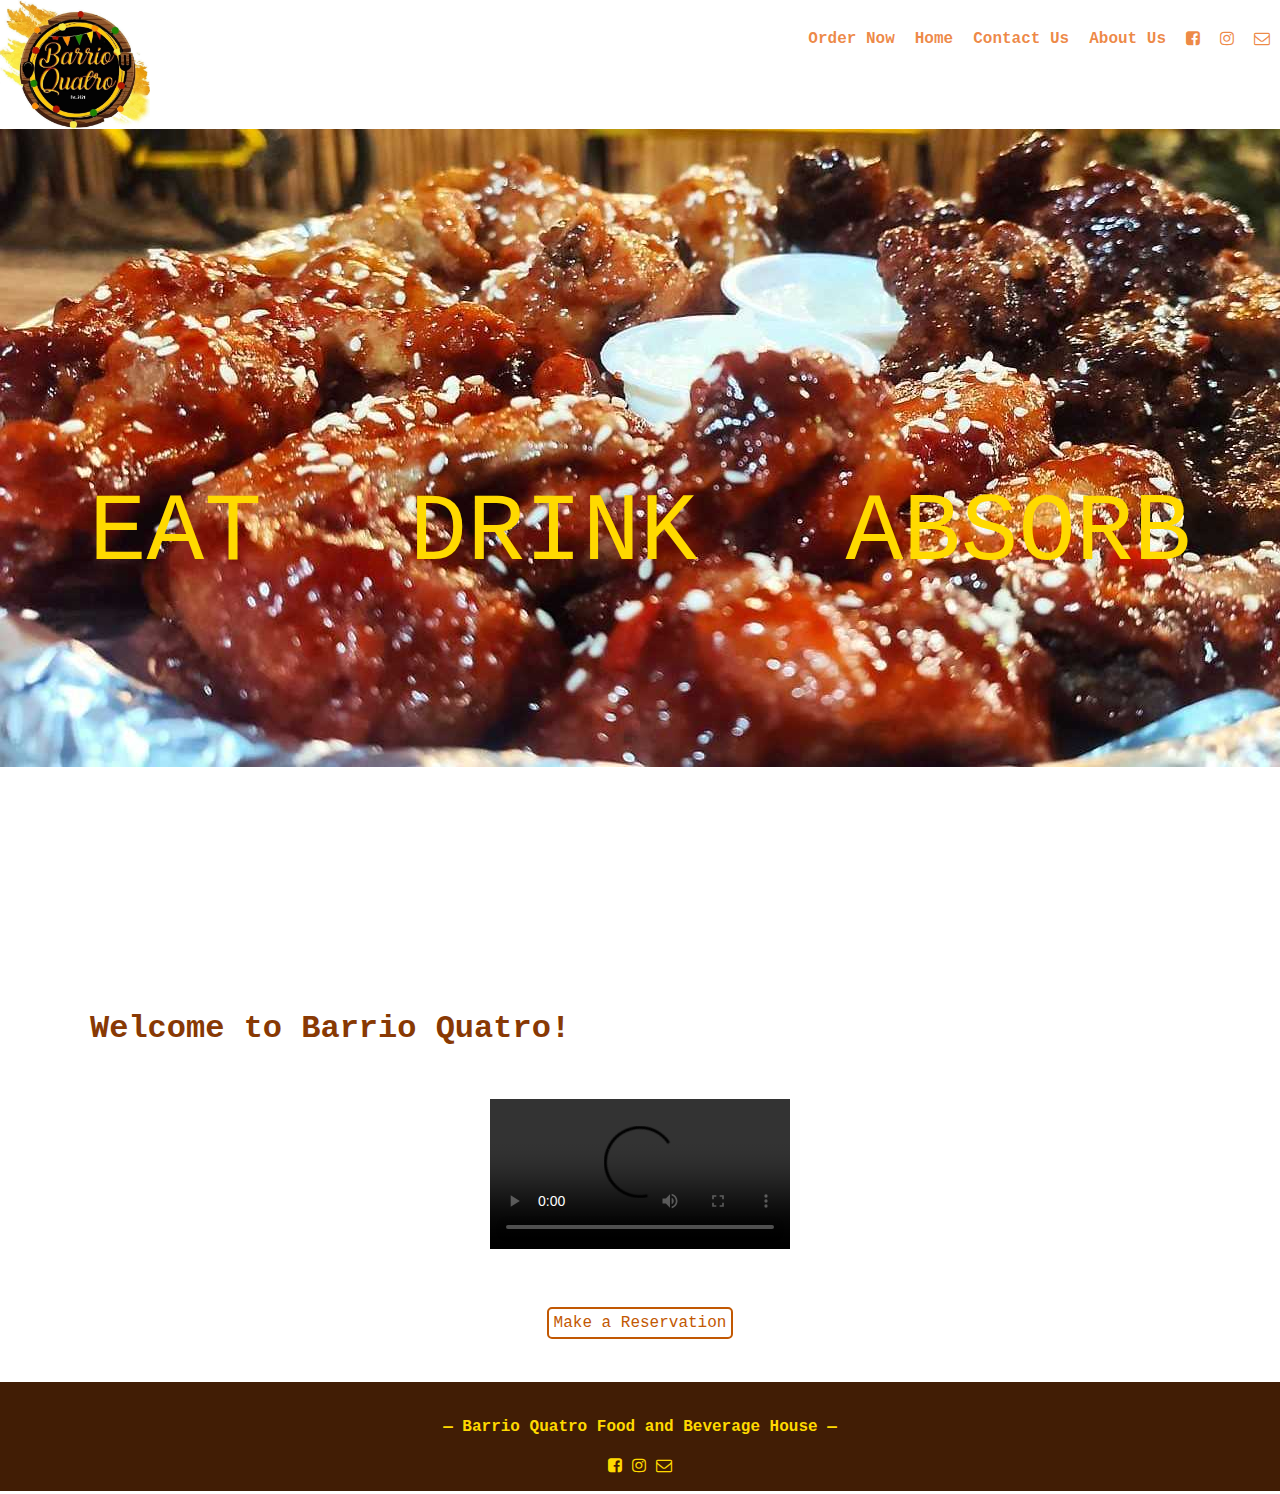
==== index.html @ ed96cb12 "change home.html to index.html" ====
<!DOCTYPE html>
<html lang="en">

<head>
  <title>Barrio Quatro</title>
  <meta charset="utf-8" />
  <meta name="viewport" content="width=device-width, initial-scale=1">
  <link rel="icon" href="images/logo.JPG" type="image/x-icon" />
  <link rel="stylesheet" href="style.css"/>
  <link rel="stylesheet" href="https://cdnjs.cloudflare.com/ajax/libs/font-awesome/4.7.0/css/font-awesome.min.css">
</head>

<body class="Home-body">
  
<header class="Home-header">
  <a href="index.html"> <img src="images/logo.jpg" alt="Barrio Quatro Logo" width="150"/></a>
<nav class="Home-nav">
  <div class="Home-div">
  <ul id="nav-items">
    <li><a href="ordernow.html">Order Now</a></li>
    <li><a href="index.html">Home</a></li>
    <li><a href="contactus.html">Contact Us</a></li>
    <li><a href="aboutus.html">About Us</a></li>
    <li><a href="https://www.facebook.com/barrioquatro2021" target="_blank"><i class="fa fa-facebook-square" aria-hidden="true"></i></a></li>
    <li><a href="https://instagram.com/barrioquatro2021" target="_blank"><i class="fa fa-instagram" aria-hidden="true"></i></a></li>
    <li><a href="mailto://barrioquatro2021@gmail.com"><i class="fa fa-envelope-o" aria-hidden="true"></i></a></li>  
  </ul>
  </div>
</nav>
</header>

<main class="Home-main">
  <div id="main-nav" class="main-nav">
    <a href="Eat.html" onmouseover="eatBG()" onmouseout="hideBG()">EAT</a>
    <a href="Drink.html" onmouseover="drinkBG()" onmouseout="hideBG()">DRINK</a>
    <a href="Absorb.html" onmouseover="absorbBG()" onmouseout="hideBG()">ABSORB</a>
  </div>
  
  <article class="Home-video">
    <h1>Welcome to Barrio Quatro!</h1>
    <div class="video">
      <video class="video" controls>
      <source src="videos/welcome1.mp4" width="500" type="video/mp4">
      </video>
    </div>
  </article>
  <aside class="aside">
    <a class="rsv" href="contactus.html">Make a Reservation</a>
  </aside>
</main>

<footer>
  <div class="footer-div">
  <h4>&mdash; Barrio Quatro Food and Beverage House &mdash;</h4>

    <a href="https://www.facebook.com/barrioquatro2021" target="_blank"><i class="fa fa-facebook-square" aria-hidden="true"></i></a>
    <a href="https://instagram.com/barrioquatro2021" target="_blank"><i class="fa fa-instagram" aria-hidden="true"></i></a>
    <a href="mailto://barrioquatro2021@gmail.com"><i class="fa fa-envelope-o" aria-hidden="true"></i></a>
  </div>
</footer>

<script>
  function eatBG() {
    var element = document.getElementById("main-nav");
    element.classList.add("eat-BG");
  }
  function drinkBG() {
    var element = document.getElementById("main-nav");
    element.classList.add("drink-BG");
  }
  function absorbBG() {
    var element = document.getElementById("main-nav");
    element.classList.add("absorb-BG");
  }
  function hideBG() {
    var element = document.getElementById("main-nav");
    element.classList.remove("eat-BG", "drink-BG", "absorb-BG");
  }
  function showNav() {
        var element = document.getElementById("nav-items");
        element.classList.toggle("show-items");
      }
</script>
</body>
</html>
---- style.css ----
/*=========================== 
START: CODE FOR ALL PAGE
=========================== */
* {
  box-sizing: border-box;
}
body{
  font-family: 'Space Mono', monospace;
  color: rgb(194, 88, 2);
}
h1{
  color: rgb(136, 57, 4);
  text-align: center;
}
.Home-body{
  margin: 0;
}
.Home-header {
  display: flex;
  justify-content: space-between;
}
.Home-nav .Home-div a:hover { 
  background-color:rgb(255, 217, 0);
}
.Home-div a{
  display: inline-block;
  font-weight: bold;
  text-decoration: none;
  color: rgba(231, 93, 0, 0.726);
  padding: 10px;
}
.aside{
  padding-top: 15px;
  padding-bottom: 50px;
  text-align: center;
}
.aside .rsv{
  text-decoration: none;
  color: rgb(194, 88, 2);
}
.rsv{
  border: 2px solid rgb(194, 88, 2);
  border-radius: 5px;
  padding: 5px;
}
footer{
  background-color:rgb(65, 29, 5);
  color: rgb(255, 217, 0);
}
footer div{
  padding: 15px;
  margin: auto;
  text-align: center;
}
.footer-div a{
  text-decoration: none;
  color: rgb(255, 217, 0);
}
/*===========================  
END: CODE FOR ALL PAGE 
===========================*/

/*=========================== 
START: CODE FOR HOME 
===========================*/
.Home-main .main-nav a:hover{
  text-decoration:underline 3px;
}
.main-nav{
  background-image: url(images/chickenplatter1.jpg);
  background-repeat: no-repeat;
  align-items: center;
  height: 90vh;
  display: flex;
  justify-content: space-around;
  padding: 15px;
}
.Home-nav ul {
  list-style-type: none;
  margin: 0;
  padding: 0;
  padding-top: 20px;
  display: flex;
}
.eat-BG{
  background-image: url(images/gotospecial.jpg);
  background-size: 100%;
}
.drink-BG{
  background-image: url(images/drink.jpg);
  background-size: 100%;
}
.absorb-BG{
  background-image: url(images/absorb.jpg);
  background-size: 100%;
}
.hide-BG{
  background-image: url(images/chickenplatter.jpg);
}
.main-nav a{
  color: rgb(255, 217, 0);
  text-decoration: none;
  font-size: 6rem;
}
.Home-video{
  padding-top: 50px;
  padding-bottom: 50px;
}
.Home-video h1{
  text-align: left;
  padding-left: 90px;
  padding-bottom: 30px;
}
.Home-video .video{
  display: flex;
  justify-content: space-evenly;
}
.Home-main .aside a:hover { 
  background-color:rgb(194, 88, 2);
  color: rgb(255, 217, 0);
}
/*===========================
END: CODE FOR HOME
===========================*/



/*=========================== 
START: CODE FOR EAT 
===========================*/
/* Center website */
.eat-image{
  height: 300px;
  background-size: cover;
}
.Eat-main{
  max-width: 1000px;
  margin: auto;
}
.Eat-row {
  margin: 10px -16px;
}
/* Add padding BETWEEN each column */
.Eat-row,
.Eat-row > .Eat-column {
  padding: 8px;
  flex-basis: 30%;
}
/* Create three equal columns that floats next to each other */
.Eat-column {
  float: left;
  width: 33.33%;
  display: none; /* Hide all elements by default */
}
/* Clear floats after rows */ 
.Eat-row:after {
  content: "";
  display: table;
  clear: both;
}
/* Content */
.Eat-content {
  background-color: rgb(255, 217, 0);
  padding: 10px;
}
/* The "show" class is added to the filtered elements */
.Eat-show {
  display: block;
}
/* Style the buttons */
.Eat-btn {
  font-family: 'Space Mono', monospace;
  color: rgb(194, 88, 2);
  font-weight: bold;
  border: 2px solid rgb(194, 88, 2);
  border-radius: 5px;
  outline: none;
  padding: 8px 15px;
  cursor: pointer;
}
.Eat-btn:hover {
  background-color: rgb(194, 88, 2);
  color: rgb(255, 217, 0);
}
.Eat-btn.active {
  background-color: rgb(194, 88, 2);
  color: rgb(255, 217, 0);
}
.Eat-main .aside a:hover { 
  background-color:rgb(194, 88, 2);
  color: rgb(255, 217, 0);
}
/*=========================== 
END: CODE FOR EAT
===========================*/



/*===========================
START: CODE FOR DRINK
===========================*/
.drink-image{
  height: 300px;
  background-size: cover;
}
.Drink-main{
  max-width: 1000px;
  margin: auto;
}
.Drink-row {
  margin: 10px -16px;
}
/* Add padding BETWEEN each column */
.Drink-row,
.Drink-row > .Drink-column {
  padding: 8px;
}
/* Create three equal columns that floats next to each other */
.Drink-column {
  float: left;
  width: 33.33%;
  display: none; /* Hide all elements by default */
}
/* Clear floats after rows */ 
.Drink-row:after {
  content: "";
  display: table;
  clear: both;
}
/* Content */
.Drink-content {
  background-color: rgb(255, 217, 0);
  padding: 10px;
}
/* The "show" class is added to the filtered elements */
.Drink-show {
  display: block;
}
/* Style the buttons */
.Drink-btn {
  font-family: 'Space Mono', monospace;
  color: rgb(194, 88, 2);
  font-weight: bold;
  border: 2px solid rgb(194, 88, 2);
  border-radius: 5px;
  outline: none;
  padding: 8px 15px;
  cursor: pointer;
}
.Drink-btn:hover {
  background-color: rgb(194, 88, 2);
  color: rgb(255, 217, 0);
}
.Drink-btn.active {
  background-color: rgb(194, 88, 2);
  color: rgb(255, 217, 0);
}
.Drink-main .aside a:hover { 
  background-color:rgb(194, 88, 2);
  color: rgb(255, 217, 0);
}
/*=========================== 
END: CODE FOR EAT
===========================*/



/*===========================  
START: CODE FOR ABSORB 
===========================*/
.Absorb-main{
  max-width: 1000px;
  margin: auto;
}
.Absorb-demo{
  height: 100px;
  background-size: cover;
}
img {
  vertical-align: middle;
  background-size: cover;
}
/* Position the image container (needed to position the left and right arrows) */
.Absorb-container {
  position: relative;
  width: 1000px;
}
/* Hide the images by default */
.Absorb-mySlides {
  display: none;
}
/* Add a pointer when hovering over the thumbnail images */
.Absorb-cursor {
  cursor: pointer;
}
/* Next & previous buttons */
.Absorb-prev, .Absorb-next {
  cursor: pointer;
  position: absolute;
  top: 40%;
  width: auto;
  padding: 16px;
  margin-top: -50px;
  color: rgb(194, 88, 2);
  font-weight: bold;
  font-size: 20px;
  border-radius: 0 3px 3px 0;
  user-select: none;
  -webkit-user-select: none;
}
/* Position the "next button" to the right */
.Absorb-next {
  right: 0;
  border-radius: 3px 0 0 3px;
}
/* On hover, add a black background color with a little bit see-through */
.Absorb-prev:hover,
.Absorb-next:hover {
  background-color: rgb(255, 217, 0);
}
/* Number text (1/3 etc) */
.Absorb-numbertext {
  color: rgb(255, 217, 0);
  font-size: 12px;
  padding: 8px 12px;
  position: absolute;
  top: 0;
}
/* Container for image text */
.caption-container {
  font-weight: bold;
  text-align: center;
  background-color: rgb(255, 217, 0);
  padding: 2px 16px;
}
.Absorb-row:after {
  content: "";
  display: table;
  clear: both;
}
/* Six columns side by side */
.Absorb-column {
  float: left;
  width: 16.66%;
}
/* Add a transparency effect for thumnbail images */
.Absorb-demo {
  opacity: 0.6;
}
.active, .Absorb-demo:hover {
  opacity: 5;
}
.Absorb-main .aside a:hover { 
  background-color:rgb(194, 88, 2);
  color: rgb(255, 217, 0);
}
/* CSS for Absorb Videos*/
.Absorb-video{
  padding-top: 50px;
  padding-bottom: 50px;
}
.Absorb-video h2{
  padding-left: 10px;
  padding-bottom: 30px;
}
.Absorb-video .video{
  display: flex;
  justify-content: space-evenly;
}
/*===========================  
END: CODE FOR ABSORB 
===========================*/



/*=========================== 
START: CODE FOR ABOUT US 
===========================*/
html {
  box-sizing: border-box;
}
*, *:before, *:after {
  box-sizing: inherit;
}
.about-div{
  display: flex;
  justify-content:end;
  background-color: rgb(255, 217, 0);
}
.about-div p{
  text-align: justify;
  padding-top: 100px;
  padding-left: 40px;
}
.about-image{
  height: 300px;
  background-size: cover;
}
.about-column{
  float: left;
  width: 33.3%;
  margin-bottom: 16px;
  padding: 0 8px;
}
@media screen and (max-width: 650px) {
  .about-column{
    width: 100%;
    display: block;
  }
}
.about-card {
  box-shadow: 0 4px 8px 0 rgba(0, 0, 0, 0.2);
  background-color: rgb(255, 217, 0);
}
.about-container {
  padding: 0 16px;
}
.about-container::after, .about-row::after {
  content: "";
  clear: both;
  display: table;
}
.about-row{
  padding-bottom: 30px;
}
.about-title {
  color: rgb(248, 140, 52);
}
.about-button {
  text-decoration: none;
  border: none;
  outline: 0;
  display: inline-block;
  padding: 8px;
  color: rgb(255, 217, 0);
  background-color: rgb(194, 88, 2);
  text-align: center;
  cursor: pointer;
  width: 100%;
}
.about-button :hover {
  color: rgb(194, 88, 2);
  background-color: rgb(248, 140, 52);
}
.AboutUs-main .aside a:hover { 
  background-color:rgb(194, 88, 2);
  color: rgb(255, 217, 0);
}
/*===========================
END: CODE FOR ABOUT US
===========================*/


/*=========================== 
START: CODE FOR CONTACT US 
===========================*/
.ContactUs-main{
  max-width: 1000px;
  margin: auto;
}

.contact-article{
  display: flex;
  justify-content: center;
  padding-bottom: 50px;
}
.contact-div{
  padding-right: 150px;
}
.ContactUs-main .aside a:hover { 
  background-color:rgb(194, 88, 2);
  color: rgb(255, 217, 0);
}
.ContactUs-main .aside{
  padding-top: 50px;
}
.contact{
  text-decoration: none;
  color: rgb(255, 217, 0);
  background-color:rgb(194, 88, 2);

  border-radius: 5px;
}
.contact:hover{
  color: rgb(194, 88, 2);
  background-color:rgb(255, 217, 0);
}
input[type="reset"] {
  color: rgb(194, 88, 2);
  padding: 12px 20px;
  border: 1px solid rgb(194, 88, 2);
  border-radius: 4px;
  cursor: pointer;
}
input[type="reset"]:hover {
  background-color: rgb(194, 88, 2);
  color: white;
}
input[type="submit"] {
  background-color:rgb(194, 88, 2);
  color: white;
  padding: 12px 20px;
  border: 1px solid rgb(194, 88, 2);
  border-radius: 4px;
  cursor: pointer;
}
input[type="submit"]:hover {
  background-color: rgb(245, 136, 48);
}
/* ===============
   STRUCTURE
   =============== */
.wrapper-form {
  border-radius: 5px;
  background-color: rgb(253, 175, 112);
  padding: 20px;
  max-width: 800px;
  margin: 0 auto;
}
.wrapper-button {
  display: flex;
  justify-content: space-between;
}
/* ===============
   FORM CONTROLS
   =============== */
input,
select,
textarea {
  font-size: 1em;
  width: 200px;
}
input[type="text"],
select,
textarea {
  width: 100%;
  padding: 12px;
  border-radius: 4px;
  border: 1px solid rgb(245, 136, 48);
  border-radius: 4px;
  margin-top: 6px;
  margin-bottom: 16px;
  resize: vertical;
}
input[type="contactno"] {
  width: 100%;
  padding: 12px;
  border: 1px solid rgb(245, 136, 48);;
  border-radius: 4px;
  margin-top: 6px;
  margin-bottom: 16px;
  resize: vertical;
}
textarea {
  font-family: sans-serif;
}
fieldset {
  margin-bottom: 16px;
  border: 1px solid rgb(245, 136, 48);;
}
.label-required {
  font-size: 0.8rem;
  color: red;
}
/* =========================== 
END: CODE FOR CONTACT US 
===========================*/


/* ===========================
START: CODE FOR ORDER NOW
===========================*/

.OrderNow-main .aside{
  padding-top: 50px;
}
input[type="reset"] {
  color: rgb(194, 88, 2);
  padding: 12px 20px;
  border: 1px solid rgb(194, 88, 2);
  border-radius: 4px;
  cursor: pointer;
}
input[type="reset"]:hover {
  background-color: rgb(194, 88, 2);
  color: white;
}
input[type="submit"] {
  background-color:rgb(194, 88, 2);
  color: white;
  padding: 12px 20px;
  border: 1px solid rgb(194, 88, 2);
  border-radius: 4px;
  cursor: pointer;
}
input[type="submit"]:hover {
  background-color: rgb(245, 136, 48);
}
/* STRUCTURE*/
.wrapper-form {
  border-radius: 5px;
  background-color: rgb(253, 175, 112);
  padding: 20px;
  max-width: 800px;
  margin: 0 auto;
}
.wrapper-button {
  display: flex;
  justify-content: space-between;
}
/*FORM CONTROLS*/
input,
select,
textarea {
  font-size: 1em;
  width: 200px;
}
input[type="text"],
textarea {
  width: 100%;
  padding: 12px;
  border: 1px solid rgb(245, 136, 48);;
  border-radius: 4px;
  margin-top: 6px;
  margin-bottom: 16px;
  resize: vertical;
}
input[type="contactno"] {
  width: 100%;
  padding: 12px;
  border: 1px solid rgb(245, 136, 48);;
  border-radius: 4px;
  margin-top: 6px;
  margin-bottom: 16px;
  resize: vertical;
}
select [id="mode"]{
  font-family: sans-serif;
}
textarea {
  font-family: sans-serif;
}
fieldset {
  margin-bottom: 16px;
  border: 1px solid rgb(245, 136, 48);;
}
.label-required {
  font-size: 0.8rem;
  color: red;
}
.OrderNow-main .aside a:hover { 
  background-color:rgb(194, 88, 2);
  color: rgb(255, 217, 0);
}
/*===========================
END: CODE FOR ORDER NOW 
===========================*/
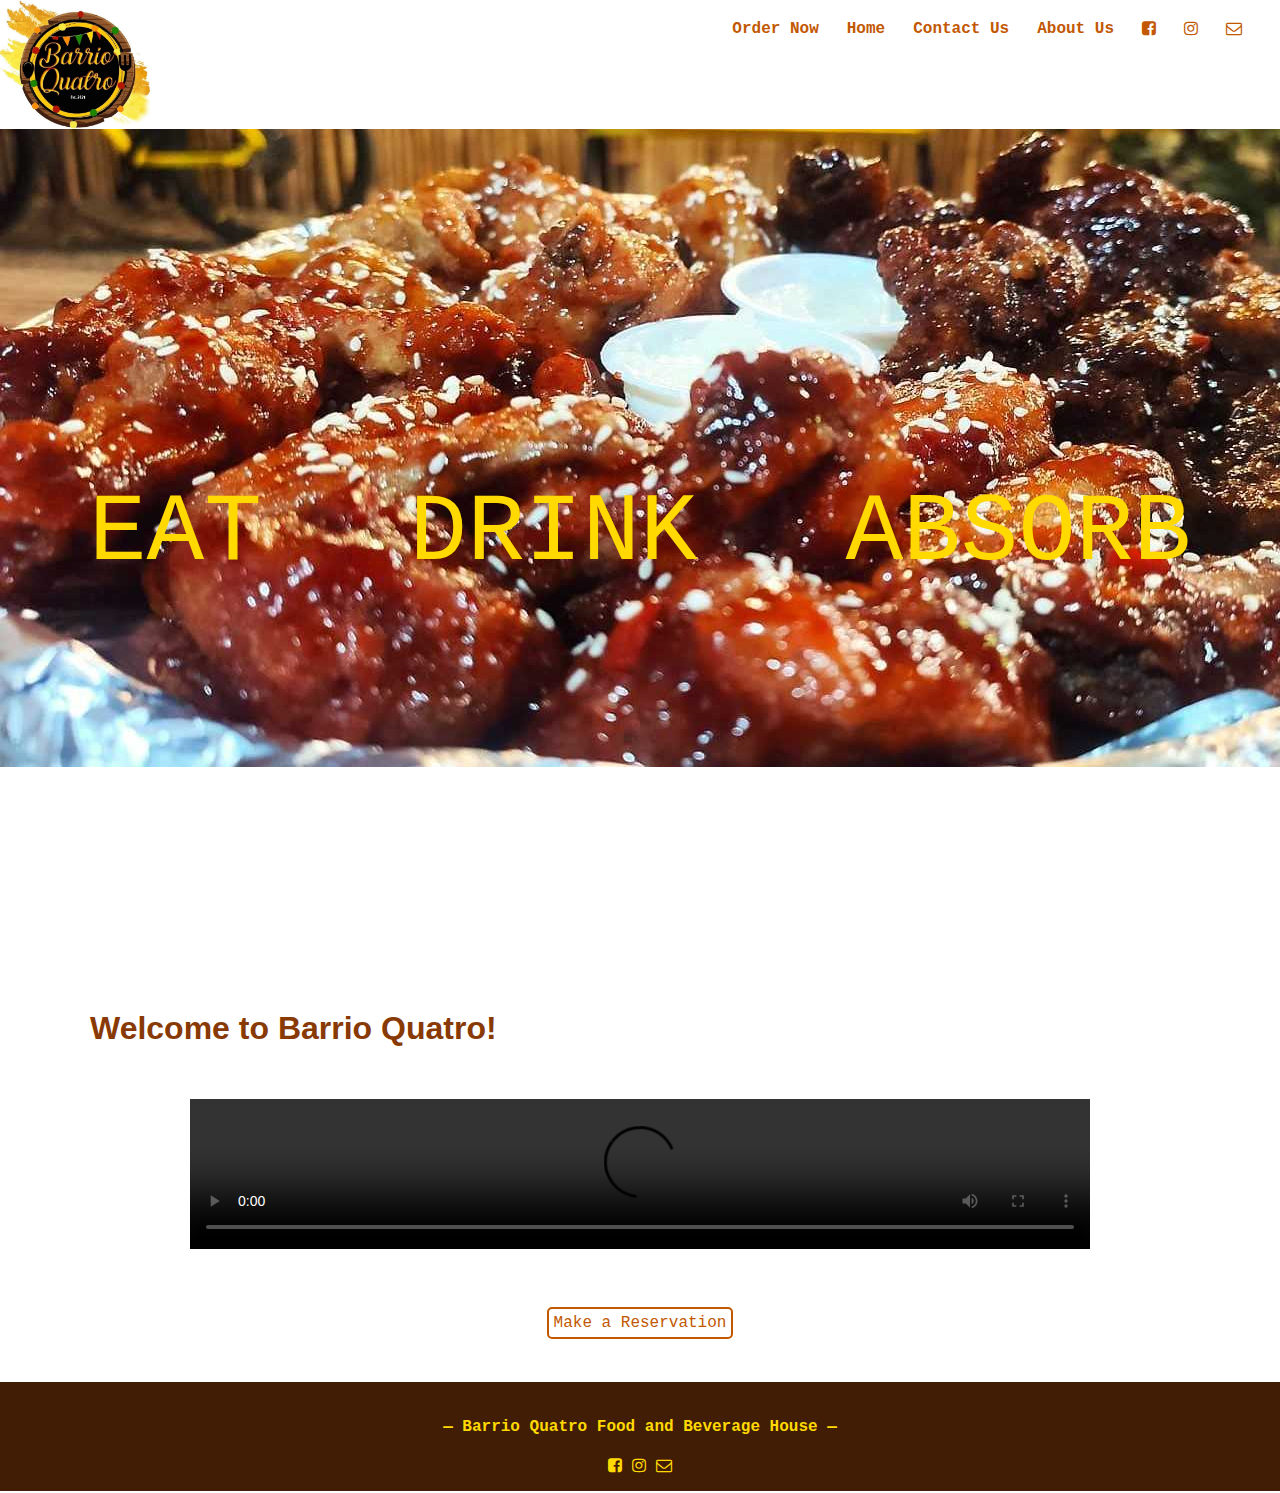
==== commit df051526: "responsive for index.html" ====
--- a/index.html
+++ b/index.html
@@ -1,32 +1,31 @@
 <!DOCTYPE html>
 <html lang="en">
-
 <head>
   <title>Barrio Quatro</title>
   <meta charset="utf-8" />
-  <meta name="viewport" content="width=device-width, initial-scale=1">
+  <meta name="viewport" content="width=device-width, initial-scale=1" />
   <link rel="icon" href="images/logo.JPG" type="image/x-icon" />
-  <link rel="stylesheet" href="style.css"/>
-  <link rel="stylesheet" href="https://cdnjs.cloudflare.com/ajax/libs/font-awesome/4.7.0/css/font-awesome.min.css">
+  <link rel="stylesheet" href="style.css" />
+  <link rel="stylesheet" href="https://cdnjs.cloudflare.com/ajax/libs/font-awesome/4.7.0/css/font-awesome.min.css"/>
 </head>
 
 <body class="Home-body">
-  
+
 <header class="Home-header">
   <a href="index.html"> <img src="images/logo.jpg" alt="Barrio Quatro Logo" width="150"/></a>
-<nav class="Home-nav">
-  <div class="Home-div">
-  <ul id="nav-items">
-    <li><a href="ordernow.html">Order Now</a></li>
-    <li><a href="index.html">Home</a></li>
-    <li><a href="contactus.html">Contact Us</a></li>
-    <li><a href="aboutus.html">About Us</a></li>
-    <li><a href="https://www.facebook.com/barrioquatro2021" target="_blank"><i class="fa fa-facebook-square" aria-hidden="true"></i></a></li>
-    <li><a href="https://instagram.com/barrioquatro2021" target="_blank"><i class="fa fa-instagram" aria-hidden="true"></i></a></li>
-    <li><a href="mailto://barrioquatro2021@gmail.com"><i class="fa fa-envelope-o" aria-hidden="true"></i></a></li>  
-  </ul>
-  </div>
-</nav>
+  <nav class="index-nav">
+    <div class="menu-label">Menu</div>
+      <ul id="nav-items">
+        <li ><a href="ordernow.html">Order Now</a></li>
+        <li><a href="index.html">Home</a></li>
+        <li><a href="contactus.html">Contact Us</a></li>
+        <li><a href="aboutus.html">About Us</a></li>
+        <li><a href="https://www.facebook.com/barrioquatro2021" target="_blank"> <i class="fa fa-facebook-square" aria-hidden="true"></i ></a></li>
+        <li><a href="https://instagram.com/barrioquatro2021" target="_blank"><i class="fa fa-instagram" aria-hidden="true"></i></a></li>
+        <li><a href="mailto://barrioquatro2021@gmail.com"><i class="fa fa-envelope-o" aria-hidden="true"></i></a></li>
+      </ul>
+      <a class="toggle" onclick="showNav()"><i class="fa fa-bars"></i></a>
+  </nav>
 </header>
 
 <main class="Home-main">
@@ -35,27 +34,28 @@
     <a href="Drink.html" onmouseover="drinkBG()" onmouseout="hideBG()">DRINK</a>
     <a href="Absorb.html" onmouseover="absorbBG()" onmouseout="hideBG()">ABSORB</a>
   </div>
-  
+
   <article class="Home-video">
     <h1>Welcome to Barrio Quatro!</h1>
     <div class="video">
-      <video class="video" controls>
-      <source src="videos/welcome1.mp4" width="500" type="video/mp4">
+      <video controls>
+      <source src="videos/welcome1.mp4" type="video/mp4" />
       </video>
     </div>
   </article>
+      
   <aside class="aside">
     <a class="rsv" href="contactus.html">Make a Reservation</a>
   </aside>
+  
 </main>
 
 <footer>
   <div class="footer-div">
   <h4>&mdash; Barrio Quatro Food and Beverage House &mdash;</h4>
-
-    <a href="https://www.facebook.com/barrioquatro2021" target="_blank"><i class="fa fa-facebook-square" aria-hidden="true"></i></a>
-    <a href="https://instagram.com/barrioquatro2021" target="_blank"><i class="fa fa-instagram" aria-hidden="true"></i></a>
-    <a href="mailto://barrioquatro2021@gmail.com"><i class="fa fa-envelope-o" aria-hidden="true"></i></a>
+  <a href="https://www.facebook.com/barrioquatro2021" target="_blank"><i class="fa fa-facebook-square" aria-hidden="true"></i></a>
+  <a href="https://instagram.com/barrioquatro2021" target="_blank"><i class="fa fa-instagram" aria-hidden="true"></i></a>
+  <a href="mailto://barrioquatro2021@gmail.com"><i class="fa fa-envelope-o" aria-hidden="true"></i></a>
   </div>
 </footer>
 
@@ -76,10 +76,11 @@
     var element = document.getElementById("main-nav");
     element.classList.remove("eat-BG", "drink-BG", "absorb-BG");
   }
+
   function showNav() {
-        var element = document.getElementById("nav-items");
-        element.classList.toggle("show-items");
-      }
+    var element = document.getElementById("nav-items");
+    element.classList.toggle("show-items");
+  }
 </script>
 </body>
 </html>--- a/style.css
+++ b/style.css
@@ -9,6 +9,7 @@
   color: rgb(194, 88, 2);
 }
 h1{
+  font-family:'Franklin Gothic Medium', 'Arial Narrow', Arial, sans-serif;
   color: rgb(136, 57, 4);
   text-align: center;
 }
@@ -63,6 +64,77 @@
 /*=========================== 
 START: CODE FOR HOME 
 ===========================*/
+.Home-header {
+  display: block;
+}
+.index-nav {
+  padding: 20px;
+  display: flex;
+  flex-direction: column;
+}
+.index-nav ul {
+  list-style-type: none;
+  margin: 0;
+  padding: 0;
+  flex-direction: column;
+  display: none;
+}
+.show-items {
+  display: flex;
+}
+.index-nav ul li a {
+  color:rgb(194, 88, 2);
+  font-weight: bold;
+  text-decoration: none;
+  padding: 10px;
+}
+.index-nav ul li a:hover {
+  background-color: rgb(255, 217, 0);
+}
+.index-nav .toggle {
+  align-self: flex-end;
+  position: absolute;
+  cursor: pointer;
+}
+.main-nav a {
+  font-size: 2rem;
+}
+.Home-video .video{
+  display: block;
+  width: 100vh;
+  margin: auto;
+}
+.video video {
+  width: 100%;
+}
+
+/* Medium devices (landscape tablets, 768px and up) */
+@media only screen and (min-width: 768px) {
+.Home-header {
+  display: flex;
+  justify-content: space-between;
+}
+.index-nav .menu-label {
+  display: none;
+}
+.index-nav ul {
+  display: flex;
+  flex-direction: row;
+}
+.index-nav ul li {
+  padding-right: 8px;
+}
+.index-nav .toggle {
+  display: none;
+}
+.main-nav a {
+  font-size: 4rem;
+}
+.Home-video .video{
+  display: flex;
+  justify-content: space-evenly;
+}
+}
 .Home-main .main-nav a:hover{
   text-decoration:underline 3px;
 }
